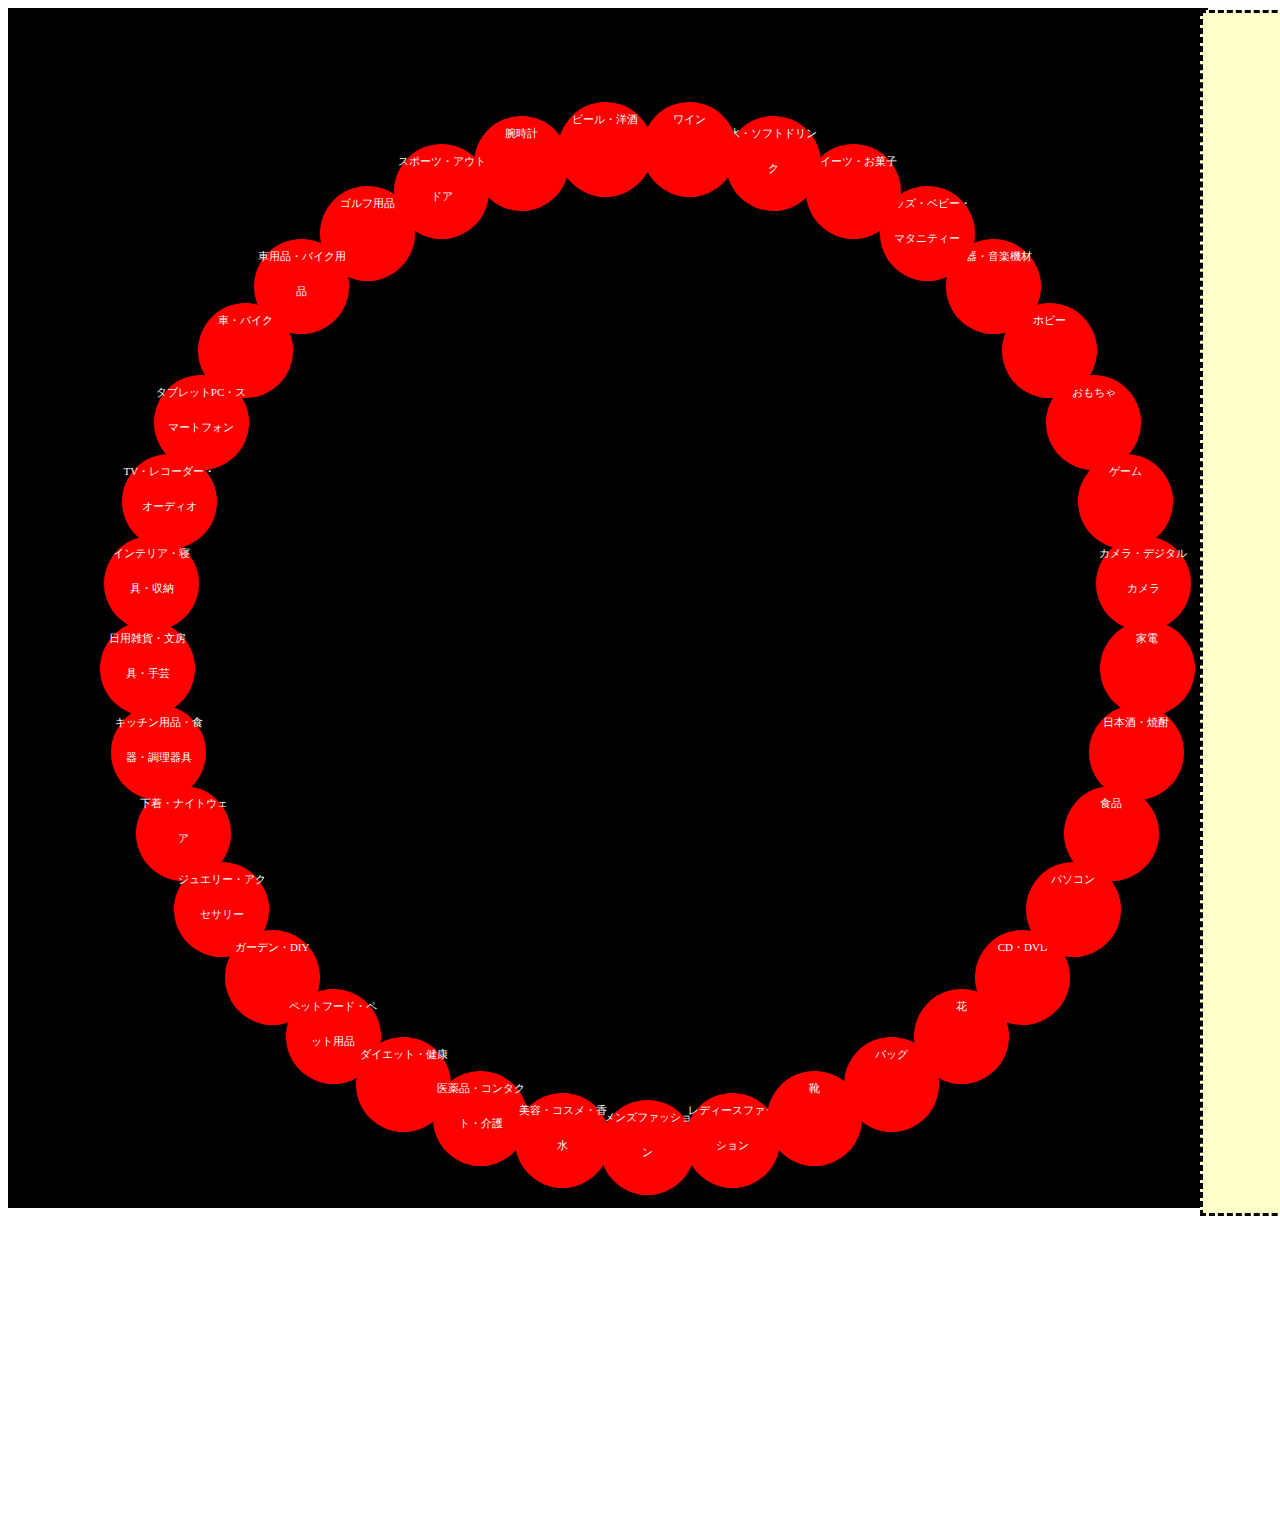
==== index.html @ 2da18d18 "format" ====
<!DOCTYPE html>
<html lang="ja">
  <head>
    <meta charset="UTF-8">
    <script src="http://code.jquery.com/jquery-2.0.3.js"></script>
    <link rel="stylesheet" href="css/bon.css">
    <script type="text/javascript" src="js/tes.js"></script>
    <title>繋がって満足</title>
  </head>
  <body>
    <div id="interface"></div>
    <div id="interface2"></div>
    <div id="interface3"></div>
  </body>
</html>
---- css/bon.css ----
.rakuten{
border-radius:50%;
font-size:11px;
color: white;
height:95px;
width:95px;
background: red;
text-align: center;
line-height:35px;
word-wrap:break-word;
vertical-align: middle;
}

.rakuten2{
border-radius:50%;
font-size:11px;
color: white;
height:95px;
width:95px;
background: red;
text-align: center;
line-height:35px;
word-wrap:break-word;
vertical-align: middle;
}

.tunagari{
border-radius:50%;
font-size:11px;
color: white;
height:90px;
width:90px;
background: blue;
text-align: center;
line-height:50px;
word-wrap:break-word;
vertical-align: middle;

}

.item3{
border-radius:50%;
font-size:10px;
color: white;
height:90px;
width:90px;
background: red;
text-align: center;

}
.type2{
font-size:15px;
color: white;
height:100px;
width:100px;
background: blue;
}

.type3{
font-size:15px;
color: white;
height:100px;
width:100px;
background: red;
}

.w1{
border-radius:50%;
font-size:13px;
color: white;
height:130px;
width:130px;
background: blue;
}

.gazou{
text-align: center;
background-position: center ; 
height:280px;
width:230px;

}

.clicked2{
text-align: center;
background-position: center ; 
height:200px;
width:200px;

}
#interface {
background-color:ActiveCaption;	
}

#interface2 {
background-color:#FFFFCC;
border-style: dashed;
position: absolute;
top:10px;
left:1200px;
}

.tunagari{
position: absolute;
top:600px;
left:600px;
}



}

#interface3 {
background-color:#ccffff;	
border-style: dashed;
}
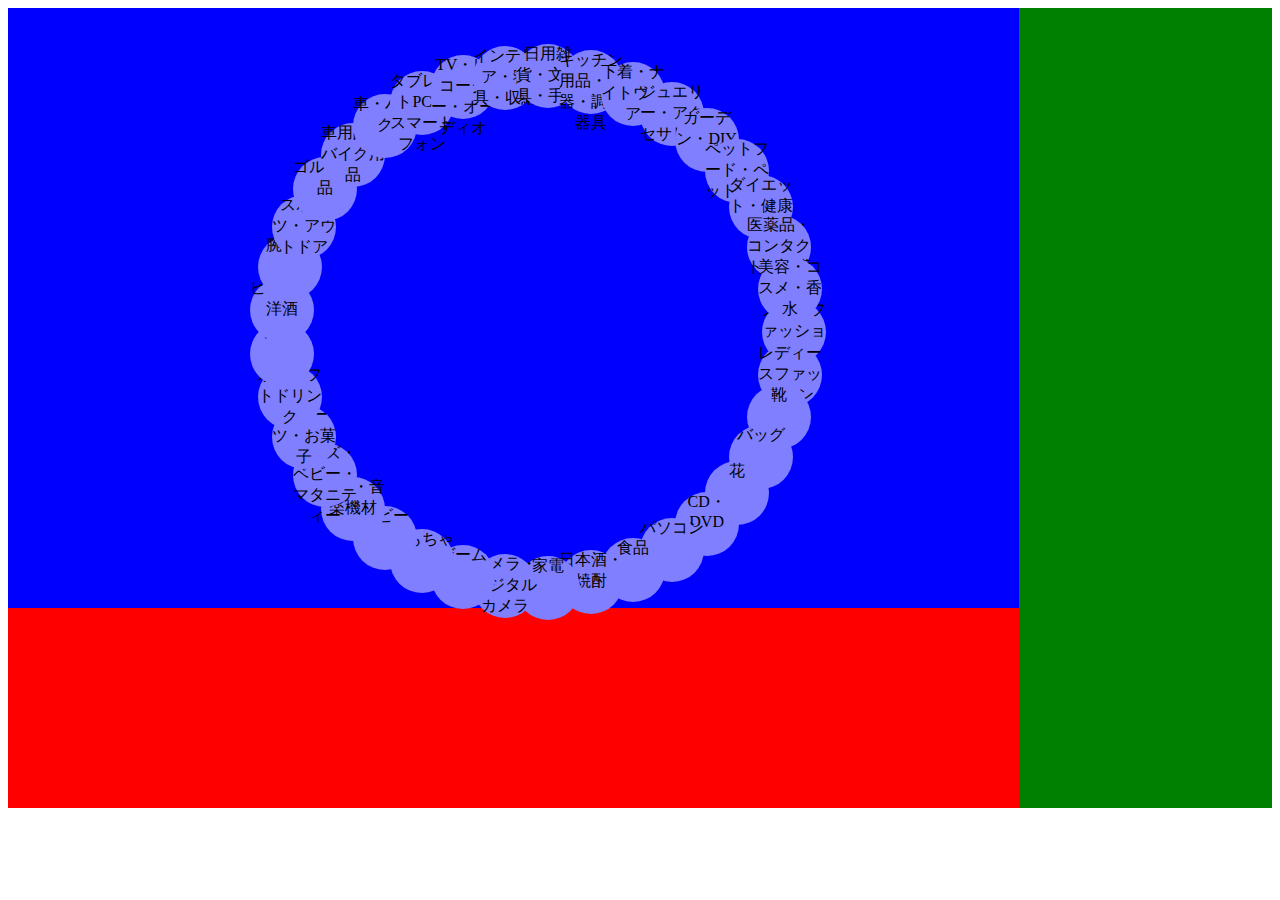
==== commit a0e5c3ba: "change animation order" ====
--- a/index.html
+++ b/index.html
@@ -2,14 +2,20 @@
 <html lang="ja">
   <head>
     <meta charset="UTF-8">
-    <script src="http://code.jquery.com/jquery-2.0.3.js"></script>
-    <link rel="stylesheet" href="css/bon.css">
-    <script type="text/javascript" src="js/tes.js"></script>
+    <!-- <script src="http://code.jquery.com/jquery-2.0.3.js"></script> -->
+    <script type="text/javascript" src="lib/jquery-2.0.2.min.js"></script>
+    <link rel="stylesheet" href="style/style.css">
+    <link rel="stylesheet" href="style/interface.css">    
+    <script type="text/javascript" src="js/interface.js"></script>
     <title>繋がって満足</title>
   </head>
   <body>
-    <div id="interface"></div>
-    <div id="interface2"></div>
-    <div id="interface3"></div>
+    <div id="column1">
+      <div id="interface"></div>
+      <div id="items"></div>
+    </div>
+    <div id="column2">
+      <div id="stocks"></div>      
+    </div>
   </body>
 </html>
--- a/style/style.css
+++ b/style/style.css
@@ -0,0 +1,45 @@
+#column1 {
+    background-color: yellow;
+    width: 80%;
+    height: 100%;
+    float: left;
+}
+
+#column2 {
+    background-color: cyan;
+    width: 20%;
+    height: 100%;
+    float: left;
+}
+
+
+#interface {
+    background-color: blue;
+    width: 100%;
+    height: 600px;
+}
+
+#items {
+    background-color: red;
+    width: 100%;
+    height: 200px;
+}
+
+
+
+#stocks {
+    background-color: green;o
+    width: 100%;
+    height: 800px;
+}
+
+
+.item {
+    width: 150px;
+    height: 200px;
+}
+
+.stock {
+    width: 100px;
+    height: 133px;
+}--- a/style/interface.css
+++ b/style/interface.css
@@ -0,0 +1,15 @@
+.node {
+    width: 64px;
+    height: 64px;
+    border-radius: 50%;
+    text-align: center;
+    position: absolute;
+}
+
+.rakuten {
+    background-color: #7f7fff;
+}
+
+.tsunagari {
+    background-color: #ff7f7f;
+}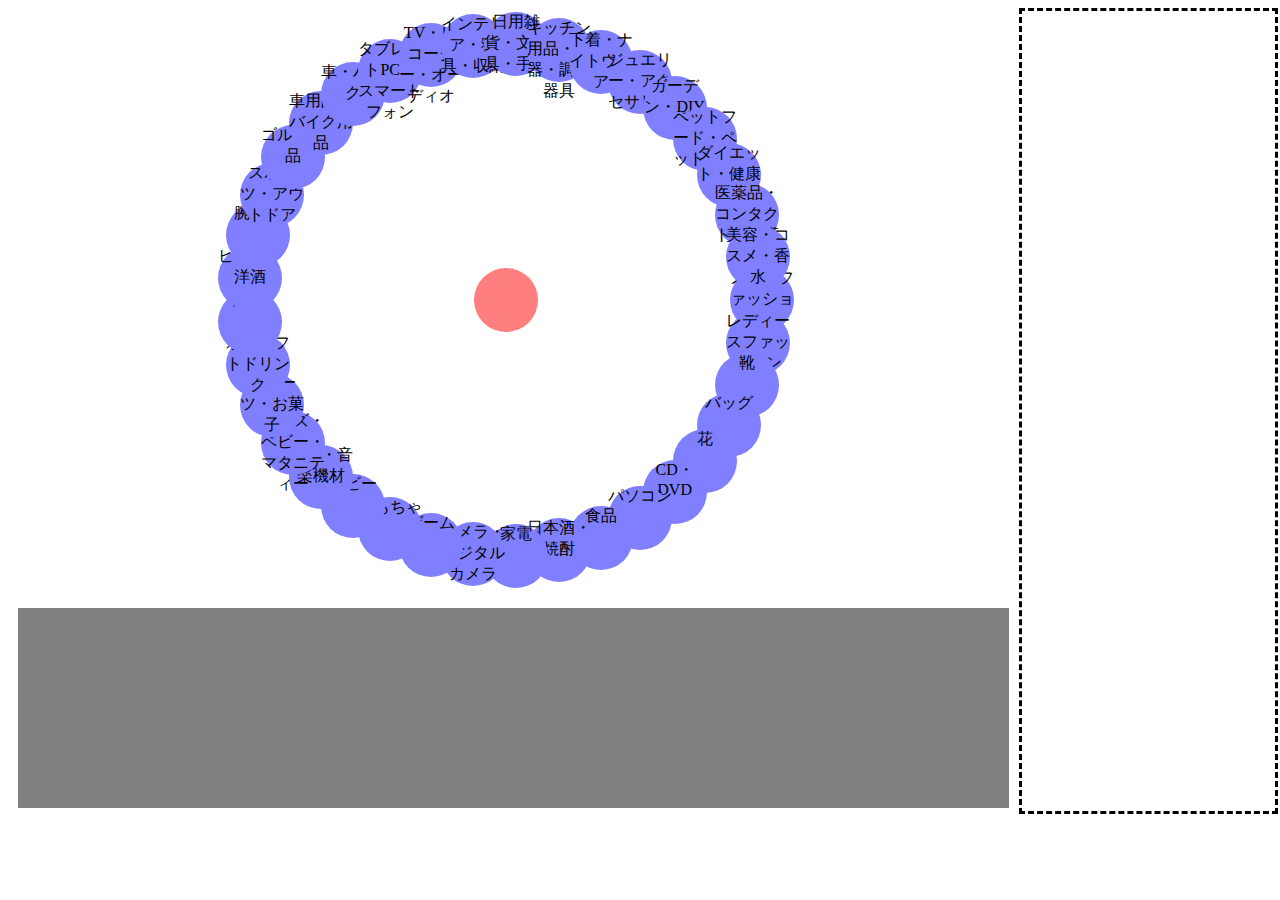
==== commit e37bb245: "change animation" ====
--- a/index.html
+++ b/index.html
@@ -2,7 +2,6 @@
 <html lang="ja">
   <head>
     <meta charset="UTF-8">
-    <!-- <script src="http://code.jquery.com/jquery-2.0.3.js"></script> -->
     <script type="text/javascript" src="lib/jquery-2.0.2.min.js"></script>
     <link rel="stylesheet" href="style/style.css">
     <link rel="stylesheet" href="style/interface.css">    
--- a/style/style.css
+++ b/style/style.css
@@ -1,12 +1,10 @@
 #column1 {
-    background-color: yellow;
     width: 80%;
     height: 100%;
     float: left;
 }
 
 #column2 {
-    background-color: cyan;
     width: 20%;
     height: 100%;
     float: left;
@@ -14,32 +12,33 @@
 
 
 #interface {
-    background-color: blue;
     width: 100%;
     height: 600px;
+
 }
 
 #items {
-    background-color: red;
-    width: 100%;
+    margin-left: auto;
+    margin-right: auto;
+    background-color: gray;
+    width: 98%;
     height: 200px;
 }
 
-
-
 #stocks {
-    background-color: green;o
+    border-style: dashed;
     width: 100%;
     height: 800px;
 }
 
 
 .item {
-    width: 150px;
-    height: 200px;
+    padding: 4px;
+    width: auto;
+    height: 95%;
 }
 
 .stock {
-    width: 100px;
-    height: 133px;
+    width: 48%;
+    height: auto;
 }